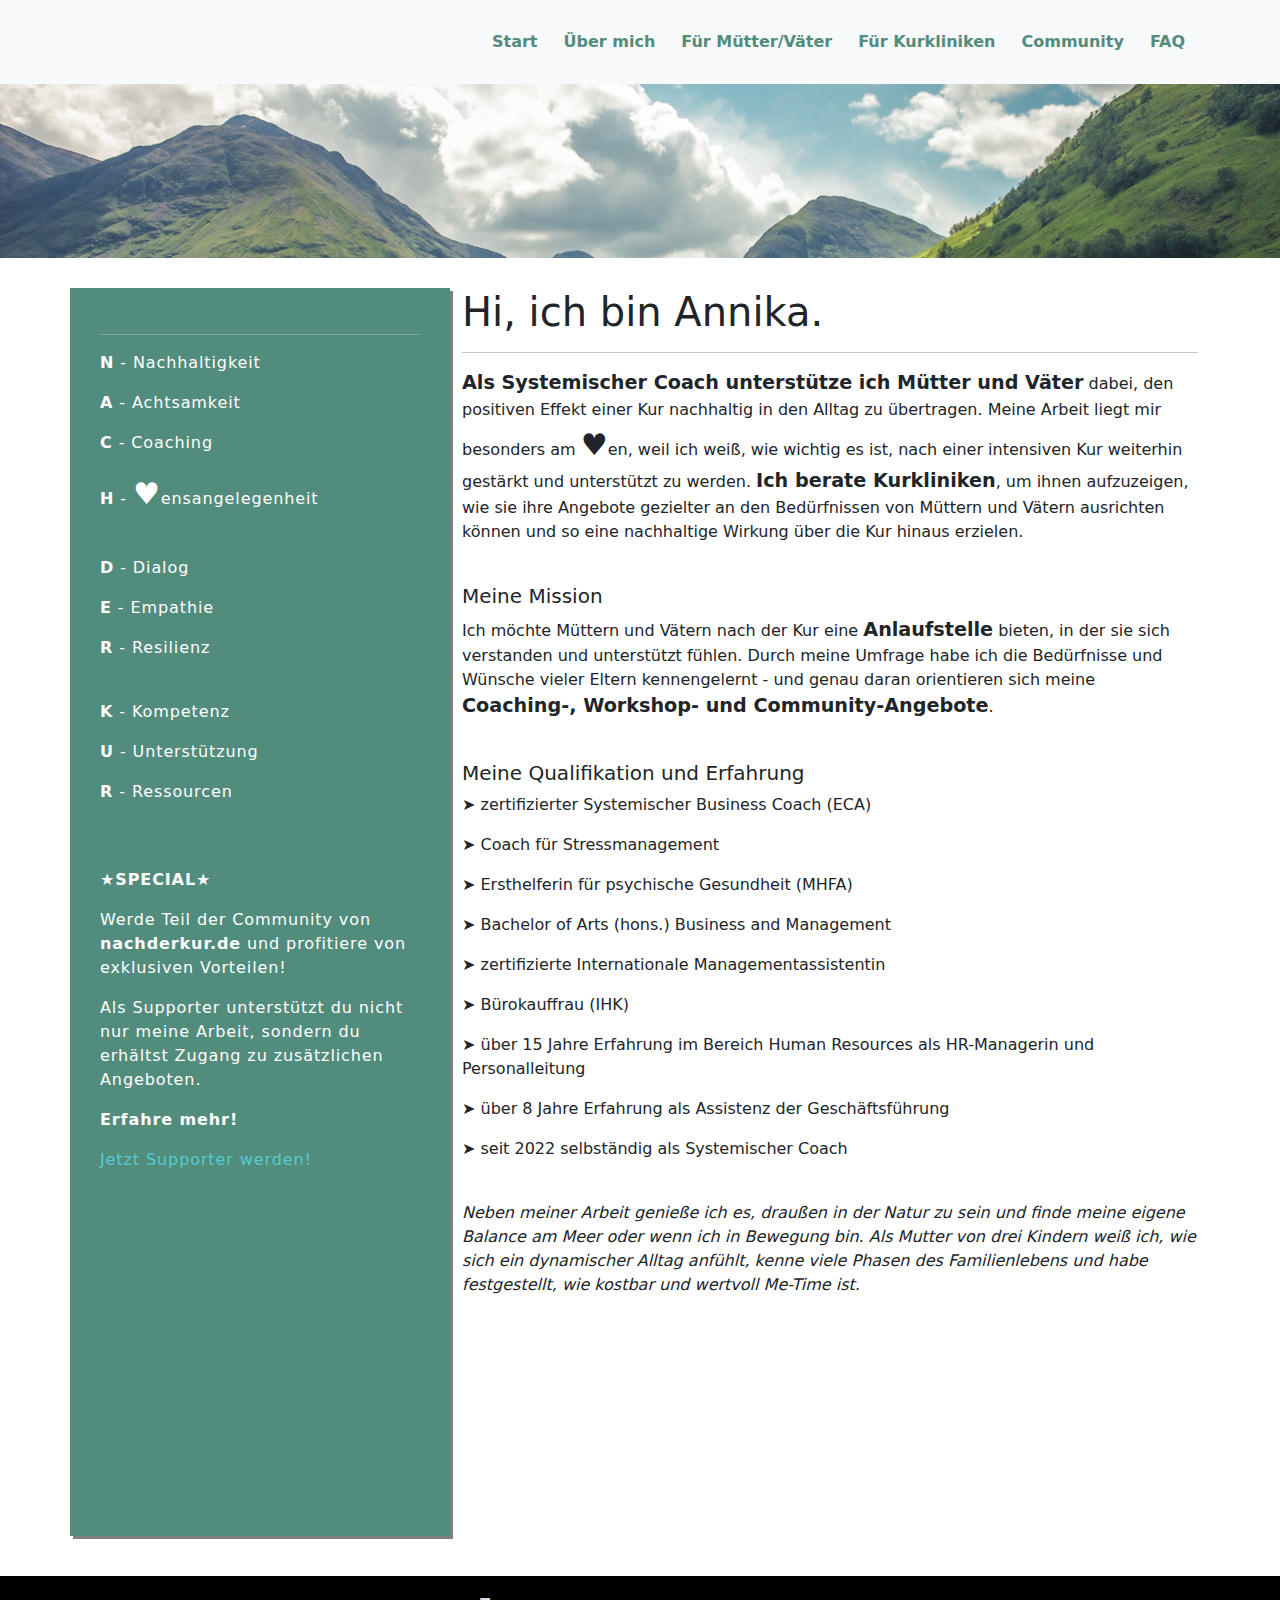
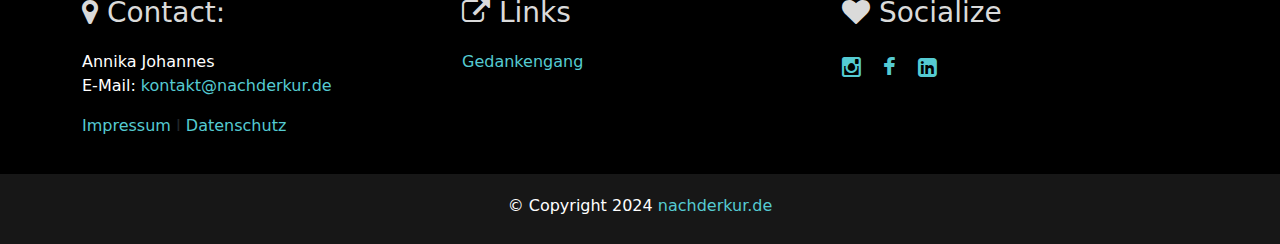
==== about.html @ 1d8cf783 "More CSS cleanup" ====
<!doctype html>
<html lang="de">
<head>
    <meta charset="utf-8">
    <title>nachderkur.de</title>
    <meta name="viewport" content="width=device-width, initial-scale=1.0">
    <meta name="description" content="">
    <meta name="author" content="">

    <!-- CSS -->
    <link rel="stylesheet" href="assets/css/bootstrap.min.css">
    <link rel="stylesheet" href="assets/css/font-awesome.min.css">
    <link rel="stylesheet" href="assets/css/style.css">

    <!-- Favicon and touch icons -->
    <link rel="shortcut icon" href="assets/ico/favicon.png">
</head>

<body>

<nav class="navbar navbar-expand-md bg-light">
    <div class="container">
        <!-- Links -->
        <ul class="navbar-nav ms-auto">
            <li><a class="nav-link" href="index.html">Start</a></li>
            <li><a class="nav-link" href="about.html">Über mich</a></li>
            <li><a class="nav-link" href="eltern.html">Für Mütter/Väter</a></li>
            <li><a class="nav-link" href="kliniken.html">Für Kurkliniken</a></li>
            <li><a class="nav-link" href="https://community.nachderkur.de">Community</a></li>
            <!-- li><a href="ship.html">Shop</a></li -->
            <li><a class="nav-link" href="faq.html">FAQ</a></li>
        </ul>
    </div>
</nav>

<!-- Main Container -->
<img src="assets/img/slider/about.jpg" class="header-image" alt="">

<div class="container">
    <div class="row">
        <div class="side-left col-sm-4 col-md-4">
            <h1></h1>
            <hr>
            <p><b>N</b> - Nachhaltigkeit</p>
            <p><b>A</b> - Achtsamkeit</p>
            <p><b>C</b> - Coaching</p>
            <p><b>H</b> - <span style="font-size: 30px;">&hearts;</span>ensangelegenheit</p>
            <br>
            <p><b>D</b> - Dialog</p>
            <p><b>E</b> - Empathie</p>
            <p><b>R</b> - Resilienz</p>
            <br>
            <p><b>K</b> - Kompetenz</p>
            <p><b>U</b> - Unterstützung</p>
            <p><b>R</b> - Ressourcen</p>

            <br>
            <br>

            ★<b>SPECIAL</b>★
            <p></p>
            <p>Werde Teil der Community von <b>nachderkur.de</b> und profitiere von exklusiven Vorteilen!</p>
            <p></p>
            <p>Als Supporter unterstützt du nicht nur meine Arbeit, sondern du erhältst Zugang zu zusätzlichen Angeboten.</p>
            <p></p>
            <p><b>Erfahre mehr!</b></p>
            <p></p>
            <a href="http://www.google.de">Jetzt Supporter werden! </a>

        </div>
        <div class="col-sm-8 col-md-8">
            <h1> Hi, ich bin Annika. </h1>
            <hr>
            <p>
                <big><b>Als Systemischer Coach unterstütze ich Mütter und Väter</b></big> dabei, den positiven Effekt einer Kur nachhaltig in den Alltag zu übertragen. Meine Arbeit liegt mir besonders am <span style="font-size: 30px;">&hearts;</span>en, weil ich weiß, wie wichtig es ist, nach einer intensiven Kur weiterhin gestärkt und unterstützt zu werden. <big><b>Ich berate Kurkliniken</b></big>, um ihnen aufzuzeigen, wie sie ihre Angebote gezielter an den Bedürfnissen von Müttern und Vätern ausrichten können und so eine nachhaltige Wirkung über die Kur hinaus erzielen.
            </p>
            <br>

            <h3 class="lead" id="anchor1"> Meine Mission</h3>
            <p>Ich möchte Müttern und Vätern nach der Kur eine <big><b>Anlaufstelle</b></big> bieten, in der sie sich verstanden und unterstützt fühlen. Durch meine Umfrage habe ich die Bedürfnisse und Wünsche vieler Eltern kennengelernt - und genau daran orientieren sich meine <big><b>Coaching-, Workshop- und Community-Angebote</b></big>.</p>
            <br>

            <h3 class="lead" id="anchor1"> Meine Qualifikation und Erfahrung</h3>
            <p> &#10148; zertifizierter Systemischer Business Coach (ECA) </p>
            <p> &#10148; Coach für Stressmanagement </p>
            <p> &#10148; Ersthelferin für psychische Gesundheit (MHFA) </p>
            <p> &#10148; Bachelor of Arts (hons.) Business and Management </p>
            <p> &#10148; zertifizierte Internationale Managementassistentin </p>
            <p> &#10148; Bürokauffrau (IHK) </p>
            <p></p>
            <p> &#10148; über 15 Jahre Erfahrung im Bereich Human Resources als HR-Managerin und Personalleitung</p>
            <p> &#10148; über 8 Jahre Erfahrung als Assistenz der Geschäftsführung </p>
            <p> &#10148; seit 2022 selbständig als Systemischer Coach </p>

            <br>

            <blockquote>
                <em>Neben meiner Arbeit genieße ich es, draußen in der Natur zu sein und finde meine eigene Balance am Meer oder wenn ich in Bewegung bin. Als Mutter von drei Kindern weiß ich, wie sich ein dynamischer Alltag anfühlt, kenne viele Phasen des Familienlebens und habe festgestellt, wie kostbar und wertvoll Me-Time ist.</em>
            </blockquote>
        </div>
    </div>
</div>

<!--End Main Container -->

<!-- Footer -->
<footer id="mainfooter">
    <div class="container">
        <div class="row">
            <div class="col-md-4">
                <h3><i class="fa fa-map-marker"></i> Contact:</h3>
                <p class="footer-contact">
                    Annika Johannes<br>
                    E-Mail: <a href="mailto:kontakt@nachderkur.de">kontakt@nachderkur.de</a><br>
                <p><a href="impressum.html">Impressum</a> I <a href="datenschutz.html">Datenschutz</a></p>
            </div>
            <div class="col-md-4">
                <h3><i class="fa fa-external-link"></i> Links</h3>
                <p><a href="https://gedankengang-hamburg.de/">Gedankengang</a></p>
            </div>
            <div class="col-md-4">
                <h3><i class="fa fa-heart"></i> Socialize</h3>
                <div id="social-icons">
                    <a href="https://www.instagram.com/nachderkur/" class="btn-group linkedin">
                        <i class="fa fa-instagram"></i>
                    </a>
                    <a href="https://www.facebook.com/nachderkur/" class="btn-group facebook">
                        <i class="fa fa-facebook"></i>
                    </a>
                    <a href="https://www.linkedin.com/in/annika-johannes/" class="btn-group google-plus">
                        <i class="fa fa-linkedin-square"></i>
                    </a>
                </div>
            </div>
        </div>
    </div>
</footer>

<div id="copyright">
    <p>&copy; Copyright 2024 <a href="https://nachderkur.de">nachderkur.de</a>
</div>


<script type="text/javascript" src="js/bootstrap.min.js"></script>
</body>
</html>
---- assets/css/style.css ----
a, a:visited {
    color: #55CBD2;
    text-decoration: none;
    -o-transition: all .3s;
    -moz-transition: all .3s;
    -webkit-transition: all .3s;
    -ms-transition: all .3s;
}

a:hover {
    color: #888;
}


summary {
    margin-bottom: 8px;
}

.navbar {
    font-weight: bold;
    padding-top: 15px;
    padding-bottom: 15px;
    margin-bottom: 0;
}

.navbar-nav > li > a {
    color: #528C7C;
    padding: 10px 15px;
    margin: 5px 5px;
    border-radius: 4px;
}

.header-image {
    margin-bottom: 30px;
    width: 100%;
}

/* === Left Side === */
.side-left {
    background: #528C7C;
    box-shadow: 3px 3px grey;
    color: white;
    padding: 30px;
    letter-spacing: .9px;
}

@media (min-width: 800px) {
    .side-left {
      height: 1248px;
    }
    .side-left-high {
      height: 2800px;
    }
}

/* === Footer === */
#mainfooter {
    margin-top: 40px;
    padding: 20px;
    background: black;
}

#mainfooter h3 {
    color: #dadada;
    margin-bottom: 20px;
}

.footer-contact {
    color: white;
}

#social-icons {
    font-size: 22px;
}

#social-icons .btn-group {
    color: #55CBD2;
    margin-right: 15px;
}

#social-icons .btn-group:hover {
    color: #ffffff;
}

#copyright {
    text-align: center;
    color: #fff;
    padding: 20px 0 10px 0;
    background-color: rgb(23, 23, 23);
}

/* Discourse+Bootstrap fix*/
.modal {
    z-index: 2000;
    display: flex
}
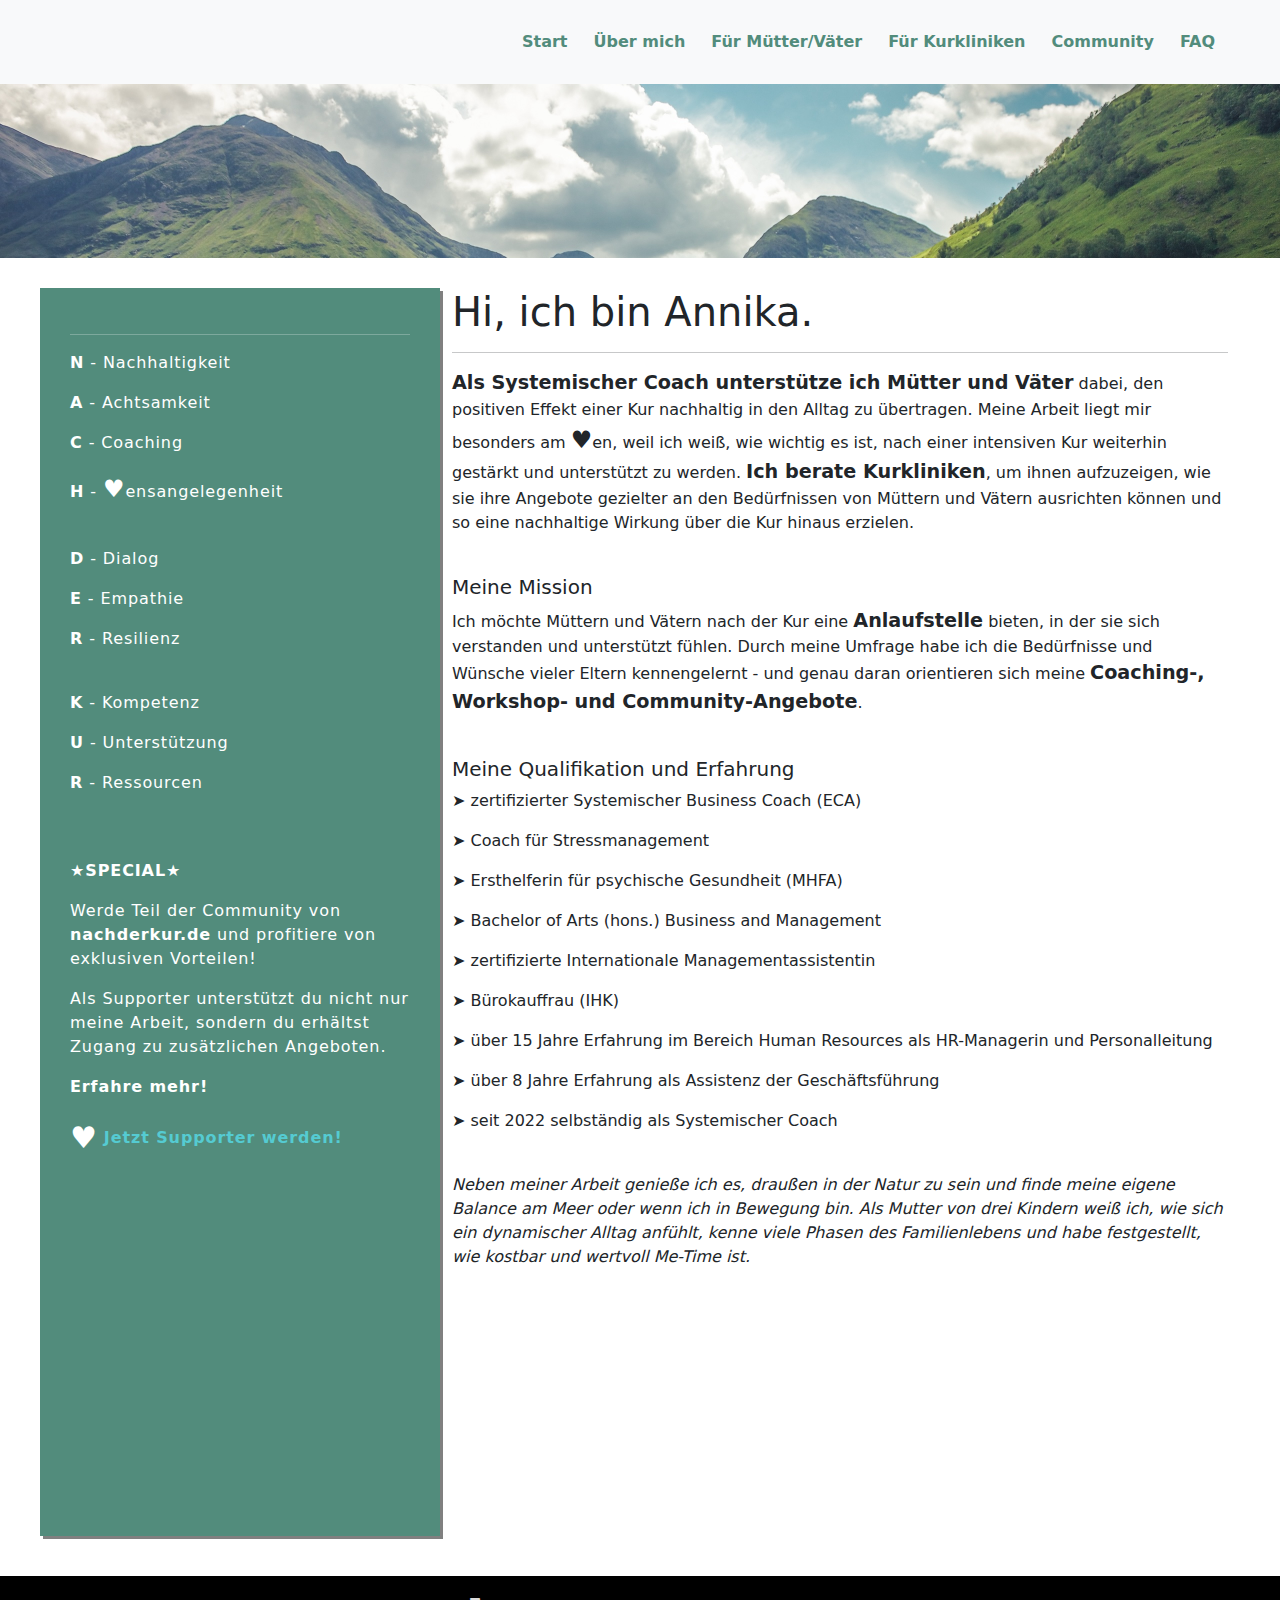
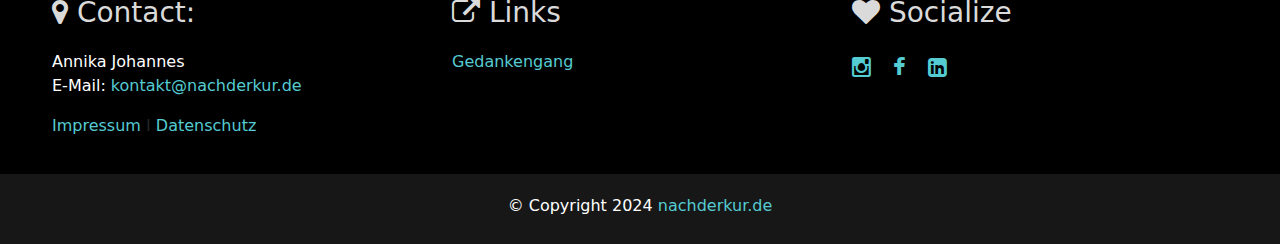
==== commit df0dcb9c: "Fix support links" ====
--- a/about.html
+++ b/about.html
@@ -44,7 +44,7 @@
             <p><b>N</b> - Nachhaltigkeit</p>
             <p><b>A</b> - Achtsamkeit</p>
             <p><b>C</b> - Coaching</p>
-            <p><b>H</b> - <span style="font-size: 30px;">&hearts;</span>ensangelegenheit</p>
+            <p><b>H</b> - <span style="font-size: 24px;">&hearts;</span>ensangelegenheit</p>
             <br>
             <p><b>D</b> - Dialog</p>
             <p><b>E</b> - Empathie</p>
@@ -65,22 +65,22 @@
             <p></p>
             <p><b>Erfahre mehr!</b></p>
             <p></p>
-            <a href="http://www.google.de">Jetzt Supporter werden! </a>
+            <span style="vertical-align: middle; font-size: 30px">&#x2665;</span> <b><a style="vertical-align: middle" href="https://steadyhq.com/nachderkur">Jetzt Supporter werden!</a></b>
 
         </div>
         <div class="col-sm-8 col-md-8">
             <h1> Hi, ich bin Annika. </h1>
             <hr>
             <p>
-                <big><b>Als Systemischer Coach unterstütze ich Mütter und Väter</b></big> dabei, den positiven Effekt einer Kur nachhaltig in den Alltag zu übertragen. Meine Arbeit liegt mir besonders am <span style="font-size: 30px;">&hearts;</span>en, weil ich weiß, wie wichtig es ist, nach einer intensiven Kur weiterhin gestärkt und unterstützt zu werden. <big><b>Ich berate Kurkliniken</b></big>, um ihnen aufzuzeigen, wie sie ihre Angebote gezielter an den Bedürfnissen von Müttern und Vätern ausrichten können und so eine nachhaltige Wirkung über die Kur hinaus erzielen.
+                <big><b>Als Systemischer Coach unterstütze ich Mütter und Väter</b></big> dabei, den positiven Effekt einer Kur nachhaltig in den Alltag zu übertragen. Meine Arbeit liegt mir besonders am <span style="font-size: 24px;">&hearts;</span>en, weil ich weiß, wie wichtig es ist, nach einer intensiven Kur weiterhin gestärkt und unterstützt zu werden. <big><b>Ich berate Kurkliniken</b></big>, um ihnen aufzuzeigen, wie sie ihre Angebote gezielter an den Bedürfnissen von Müttern und Vätern ausrichten können und so eine nachhaltige Wirkung über die Kur hinaus erzielen.
             </p>
             <br>
 
-            <h3 class="lead" id="anchor1"> Meine Mission</h3>
+            <h3 class="lead"> Meine Mission</h3>
             <p>Ich möchte Müttern und Vätern nach der Kur eine <big><b>Anlaufstelle</b></big> bieten, in der sie sich verstanden und unterstützt fühlen. Durch meine Umfrage habe ich die Bedürfnisse und Wünsche vieler Eltern kennengelernt - und genau daran orientieren sich meine <big><b>Coaching-, Workshop- und Community-Angebote</b></big>.</p>
             <br>
 
-            <h3 class="lead" id="anchor1"> Meine Qualifikation und Erfahrung</h3>
+            <h3 class="lead"> Meine Qualifikation und Erfahrung</h3>
             <p> &#10148; zertifizierter Systemischer Business Coach (ECA) </p>
             <p> &#10148; Coach für Stressmanagement </p>
             <p> &#10148; Ersthelferin für psychische Gesundheit (MHFA) </p>
@@ -121,13 +121,13 @@
             <div class="col-md-4">
                 <h3><i class="fa fa-heart"></i> Socialize</h3>
                 <div id="social-icons">
-                    <a href="https://www.instagram.com/nachderkur/" class="btn-group linkedin">
+                    <a href="https://www.instagram.com/nachderkur/" class="btn-group">
                         <i class="fa fa-instagram"></i>
                     </a>
-                    <a href="https://www.facebook.com/nachderkur/" class="btn-group facebook">
+                    <a href="https://www.facebook.com/nachderkur/" class="btn-group">
                         <i class="fa fa-facebook"></i>
                     </a>
-                    <a href="https://www.linkedin.com/in/annika-johannes/" class="btn-group google-plus">
+                    <a href="https://www.linkedin.com/in/annika-johannes/" class="btn-group">
                         <i class="fa fa-linkedin-square"></i>
                     </a>
                 </div>
--- a/assets/css/style.css
+++ b/assets/css/style.css
@@ -11,6 +11,9 @@
     color: #888;
 }
 
+.container {
+    max-width: 1200px;
+}
 
 summary {
     margin-bottom: 8px;
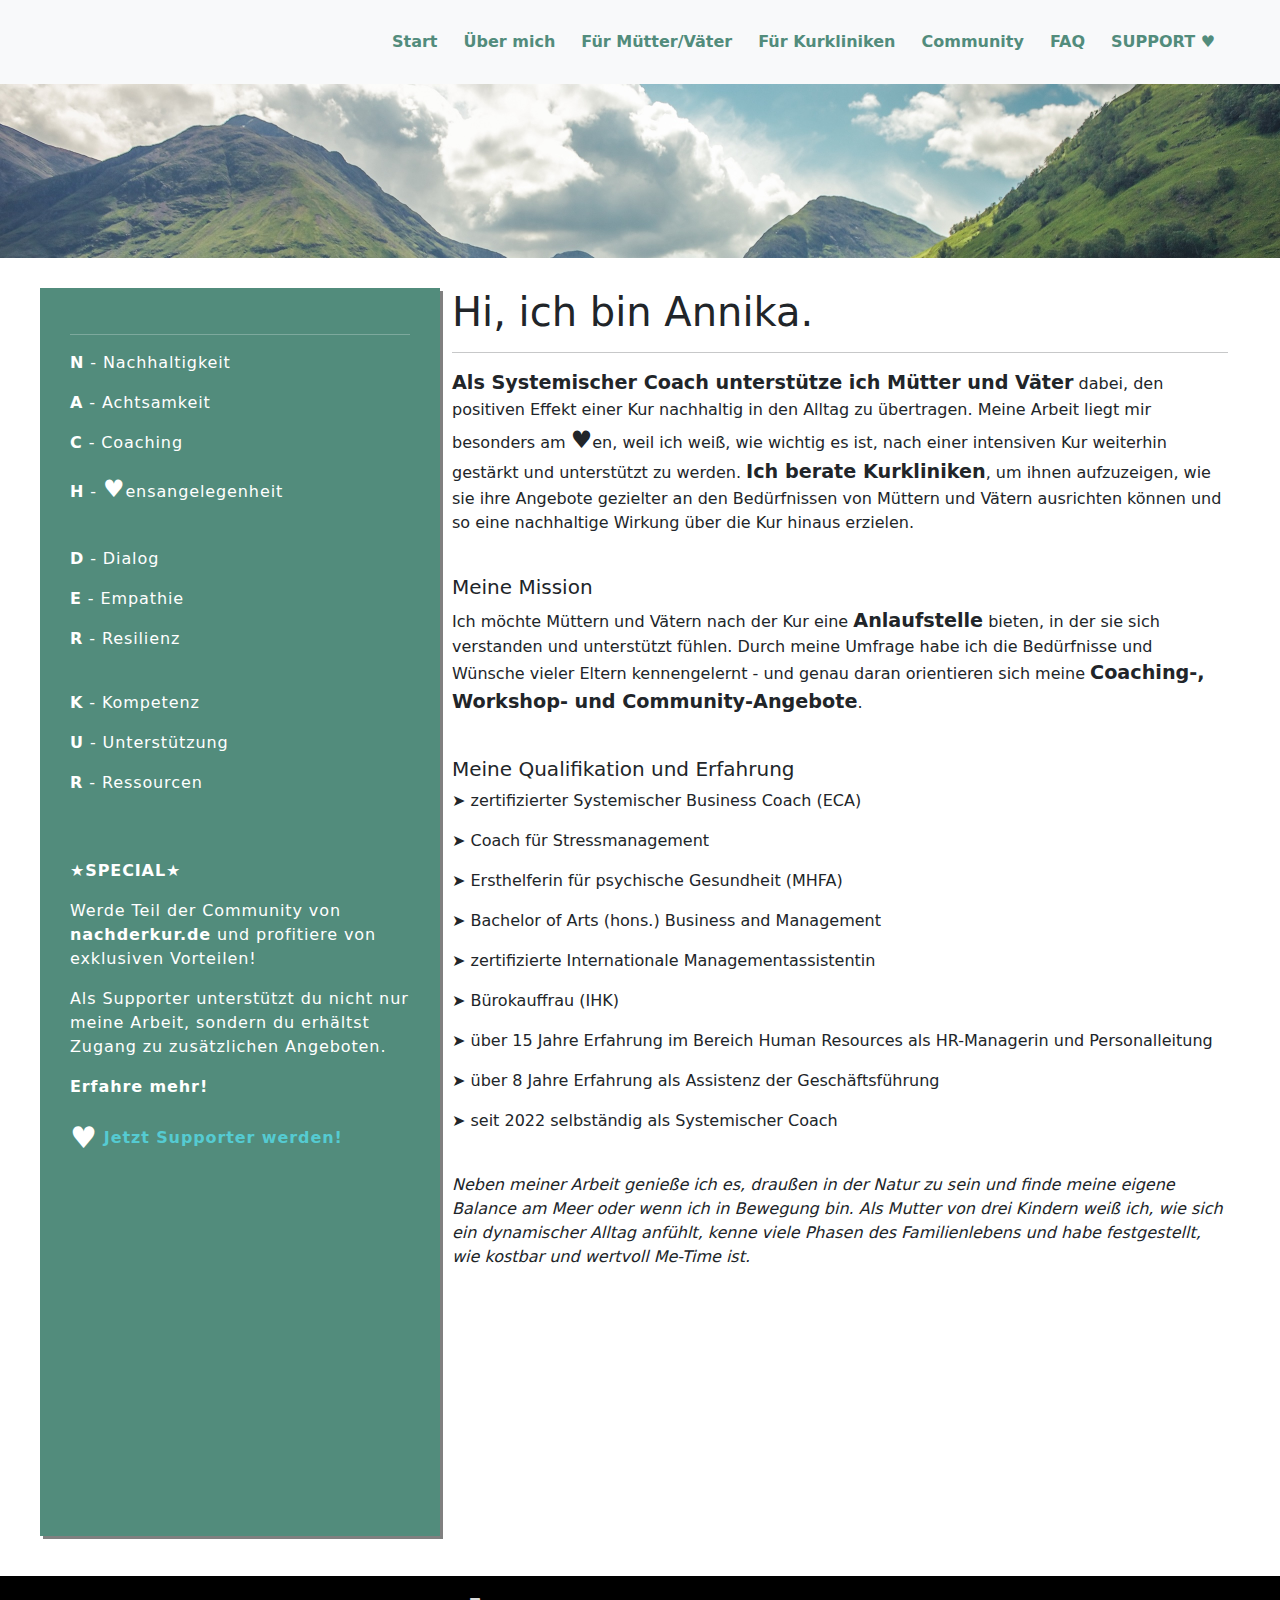
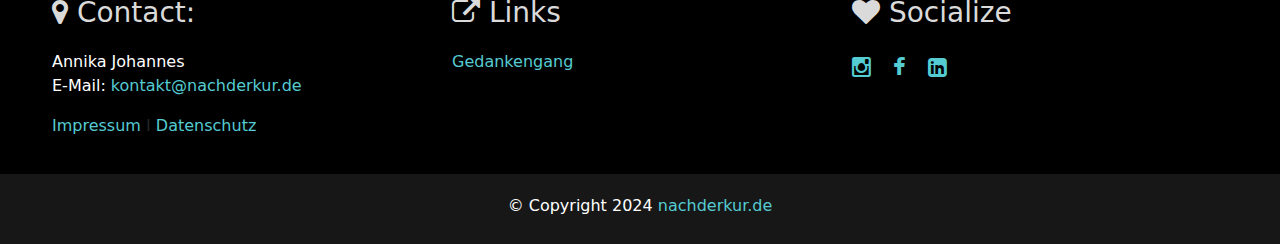
==== commit 625fc3ca: "Support link" ====
--- a/about.html
+++ b/about.html
@@ -29,6 +29,7 @@
             <li><a class="nav-link" href="https://community.nachderkur.de">Community</a></li>
             <!-- li><a href="ship.html">Shop</a></li -->
             <li><a class="nav-link" href="faq.html">FAQ</a></li>
+            <li><a class="nav-link" href="https://steadyhq.com/nachderkur">SUPPORT &#x2665;</a></li>
         </ul>
     </div>
 </nav>
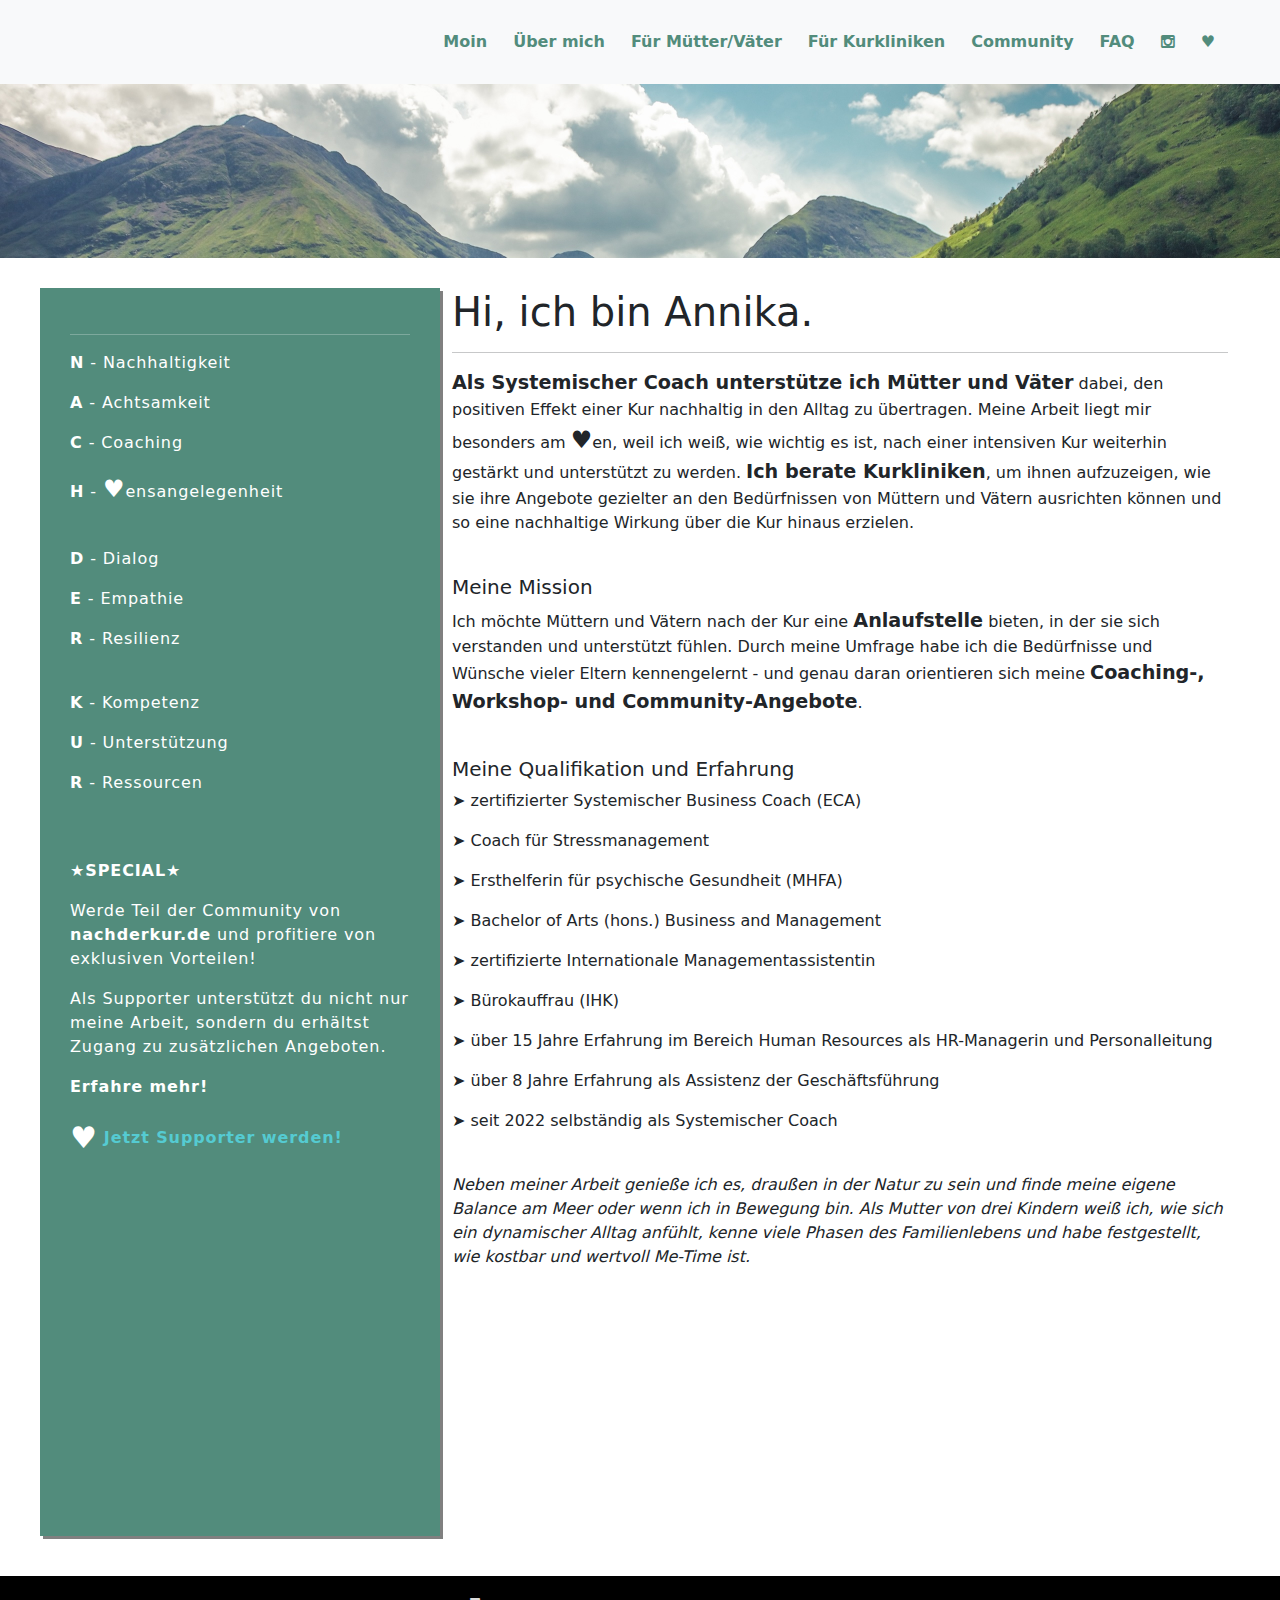
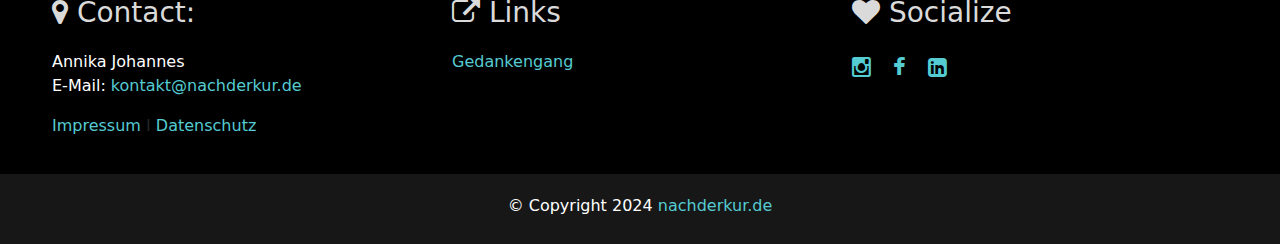
==== commit 257e08d2: "Tweak nav" ====
--- a/about.html
+++ b/about.html
@@ -22,14 +22,15 @@
     <div class="container">
         <!-- Links -->
         <ul class="navbar-nav ms-auto">
-            <li><a class="nav-link" href="index.html">Start</a></li>
+            <li><a class="nav-link" href="index.html">Moin</a></li>
             <li><a class="nav-link" href="about.html">Über mich</a></li>
             <li><a class="nav-link" href="eltern.html">Für Mütter/Väter</a></li>
             <li><a class="nav-link" href="kliniken.html">Für Kurkliniken</a></li>
             <li><a class="nav-link" href="https://community.nachderkur.de">Community</a></li>
             <!-- li><a href="ship.html">Shop</a></li -->
             <li><a class="nav-link" href="faq.html">FAQ</a></li>
-            <li><a class="nav-link" href="https://steadyhq.com/nachderkur">SUPPORT &#x2665;</a></li>
+            <li><a class="nav-link" href="https://www.instagram.com/nachderkur"><i class="fa fa-instagram"></i></a></li>
+            <li><a class="nav-link" href="https://steadyhq.com/nachderkur">&#x2665;</a></li>
         </ul>
     </div>
 </nav>
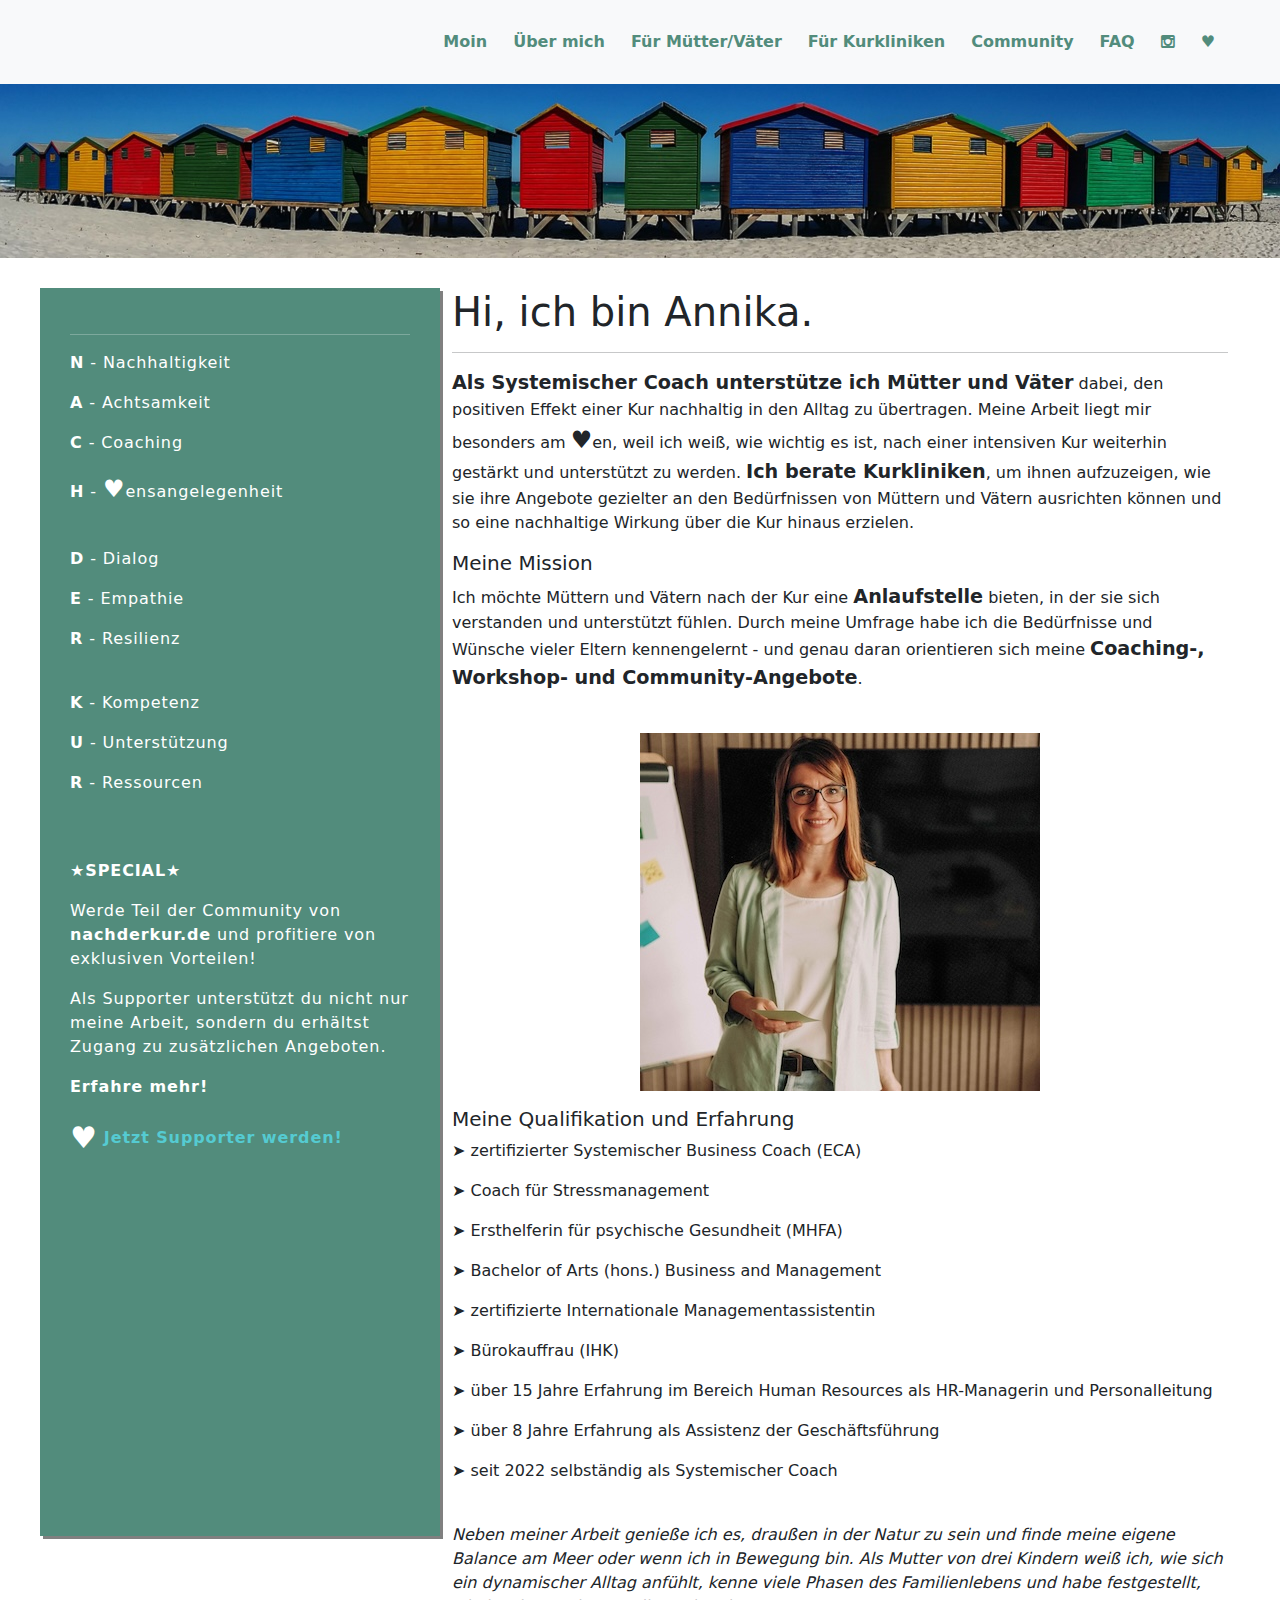
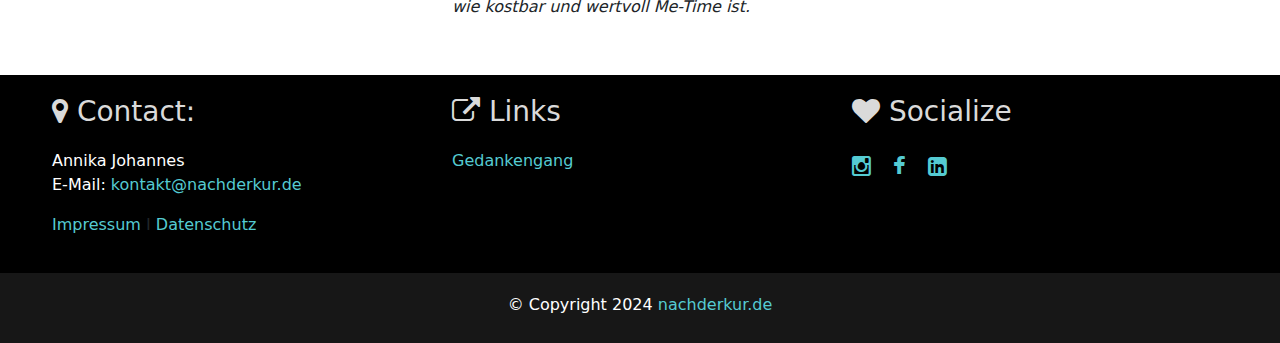
==== commit bab28196: "Bilder update" ====
--- a/about.html
+++ b/about.html
@@ -20,23 +20,27 @@
 
 <nav class="navbar navbar-expand-md bg-light">
     <div class="container">
-        <!-- Links -->
-        <ul class="navbar-nav ms-auto">
-            <li><a class="nav-link" href="index.html">Moin</a></li>
-            <li><a class="nav-link" href="about.html">Über mich</a></li>
-            <li><a class="nav-link" href="eltern.html">Für Mütter/Väter</a></li>
-            <li><a class="nav-link" href="kliniken.html">Für Kurkliniken</a></li>
-            <li><a class="nav-link" href="https://community.nachderkur.de">Community</a></li>
-            <!-- li><a href="ship.html">Shop</a></li -->
-            <li><a class="nav-link" href="faq.html">FAQ</a></li>
-            <li><a class="nav-link" href="https://www.instagram.com/nachderkur"><i class="fa fa-instagram"></i></a></li>
-            <li><a class="nav-link" href="https://steadyhq.com/nachderkur">&#x2665;</a></li>
-        </ul>
+        <button class="navbar-toggler" type="button" data-bs-toggle="collapse" data-bs-target="#navbarSupportedContent" aria-controls="navbarSupportedContent" aria-expanded="false" aria-label="Toggle navigation">
+            <span class="navbar-toggler-icon"></span>
+        </button>
+        <div class="collapse navbar-collapse" id="navbarSupportedContent">
+            <ul class="navbar-nav ms-auto">
+                <li><a class="nav-link" href="index.html">Moin</a></li>
+                <li><a class="nav-link" href="about.html">Über mich</a></li>
+                <li><a class="nav-link" href="eltern.html">Für Mütter/Väter</a></li>
+                <li><a class="nav-link" href="kliniken.html">Für Kurkliniken</a></li>
+                <li><a class="nav-link" href="https://community.nachderkur.de">Community</a></li>
+                <!-- li><a href="ship.html">Shop</a></li -->
+                <li><a class="nav-link" href="faq.html">FAQ</a></li>
+                <li><a class="nav-link" href="https://www.instagram.com/nachderkur"><i class="fa fa-instagram"></i></a></li>
+                <li><a class="nav-link" href="https://steadyhq.com/nachderkur">&#x2665;</a></li>
+            </ul>
+        </div>
     </div>
 </nav>
 
 <!-- Main Container -->
-<img src="assets/img/slider/about.jpg" class="header-image" alt="">
+<img src="assets/img/slider/about1.jpg" class="header-image" alt="">
 
 <div class="container">
     <div class="row">
@@ -73,14 +77,19 @@
         <div class="col-sm-8 col-md-8">
             <h1> Hi, ich bin Annika. </h1>
             <hr>
+
             <p>
                 <big><b>Als Systemischer Coach unterstütze ich Mütter und Väter</b></big> dabei, den positiven Effekt einer Kur nachhaltig in den Alltag zu übertragen. Meine Arbeit liegt mir besonders am <span style="font-size: 24px;">&hearts;</span>en, weil ich weiß, wie wichtig es ist, nach einer intensiven Kur weiterhin gestärkt und unterstützt zu werden. <big><b>Ich berate Kurkliniken</b></big>, um ihnen aufzuzeigen, wie sie ihre Angebote gezielter an den Bedürfnissen von Müttern und Vätern ausrichten können und so eine nachhaltige Wirkung über die Kur hinaus erzielen.
             </p>
-            <br>
 
+            <p></p>
             <h3 class="lead"> Meine Mission</h3>
             <p>Ich möchte Müttern und Vätern nach der Kur eine <big><b>Anlaufstelle</b></big> bieten, in der sie sich verstanden und unterstützt fühlen. Durch meine Umfrage habe ich die Bedürfnisse und Wünsche vieler Eltern kennengelernt - und genau daran orientieren sich meine <big><b>Coaching-, Workshop- und Community-Angebote</b></big>.</p>
             <br>
+
+
+
+            <p class="d-flex justify-content-center" ><img src="assets/img/slider/Annika1.jpg" alt=""></p>
 
             <h3 class="lead"> Meine Qualifikation und Erfahrung</h3>
             <p> &#10148; zertifizierter Systemischer Business Coach (ECA) </p>
--- a/assets/css/style.css
+++ b/assets/css/style.css
@@ -52,7 +52,7 @@
       height: 1248px;
     }
     .side-left-high {
-      height: 2800px;
+      height: 3200px;
     }
 }
 
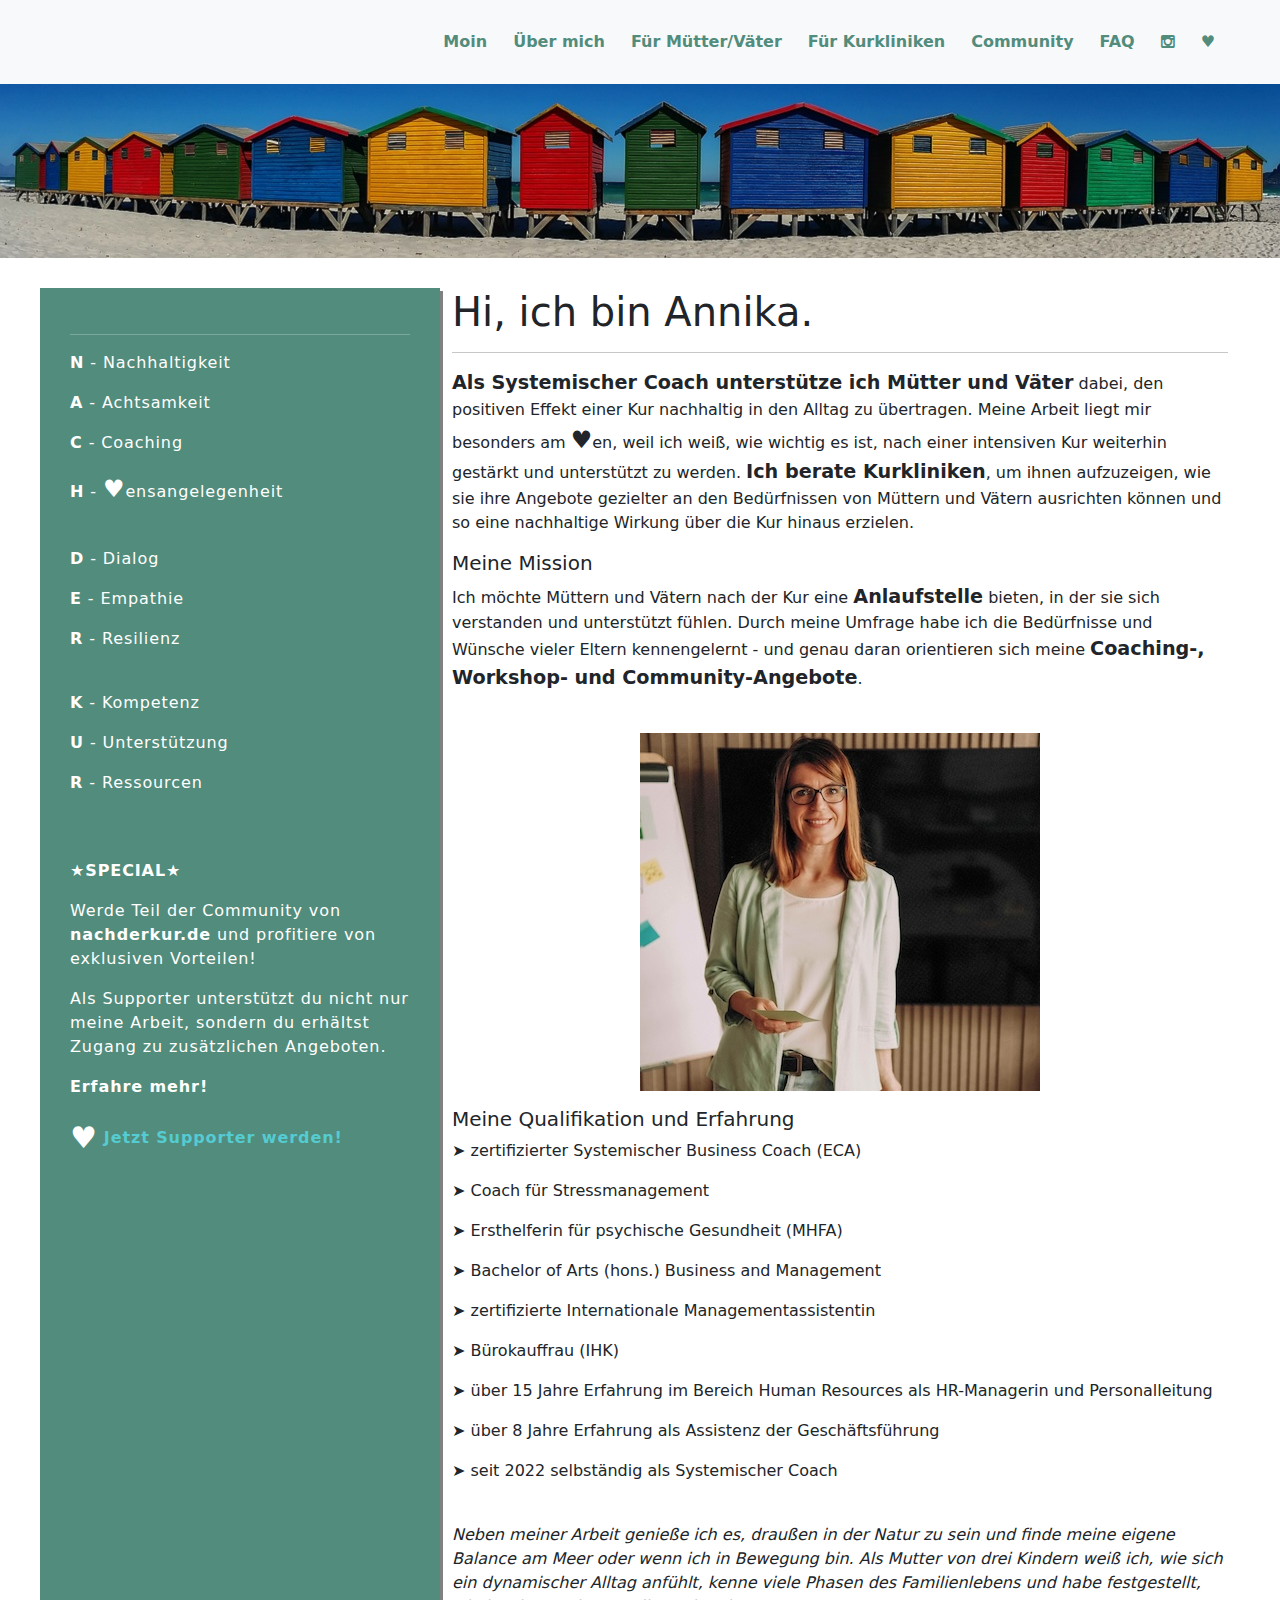
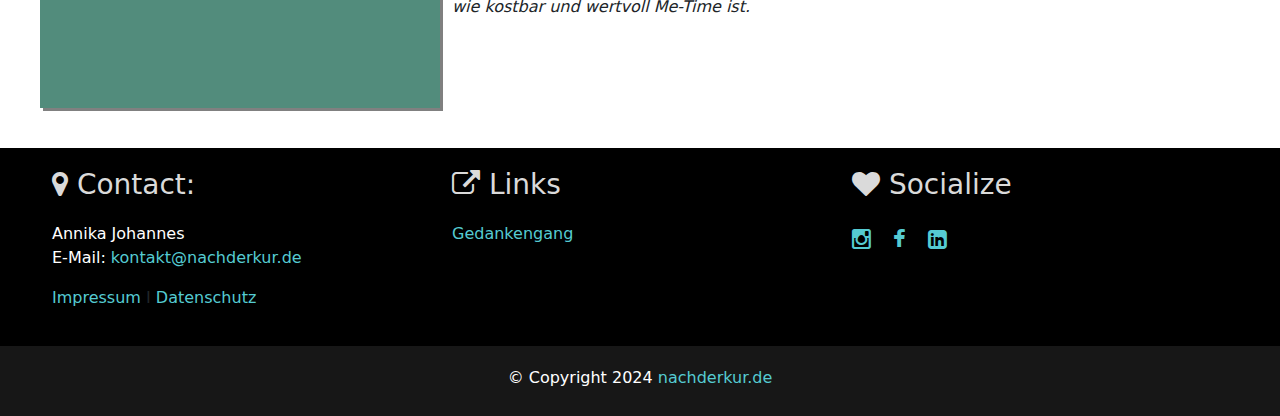
==== commit 85698e36: "t" ====
--- a/about.html
+++ b/about.html
@@ -16,7 +16,7 @@
     <link rel="shortcut icon" href="assets/ico/favicon.png">
 </head>
 
-<body>
+<body><script defer data-domain="nachderkur.de" src="https://analytics.nachderkur.de/js/script.js"></script>
 
 <nav class="navbar navbar-expand-md bg-light">
     <div class="container">
--- a/assets/css/style.css
+++ b/assets/css/style.css
@@ -49,10 +49,10 @@
 
 @media (min-width: 800px) {
     .side-left {
-      height: 1248px;
+      height: 1420px;
     }
     .side-left-high {
-      height: 3200px;
+      height: 2940px;
     }
 }
 
